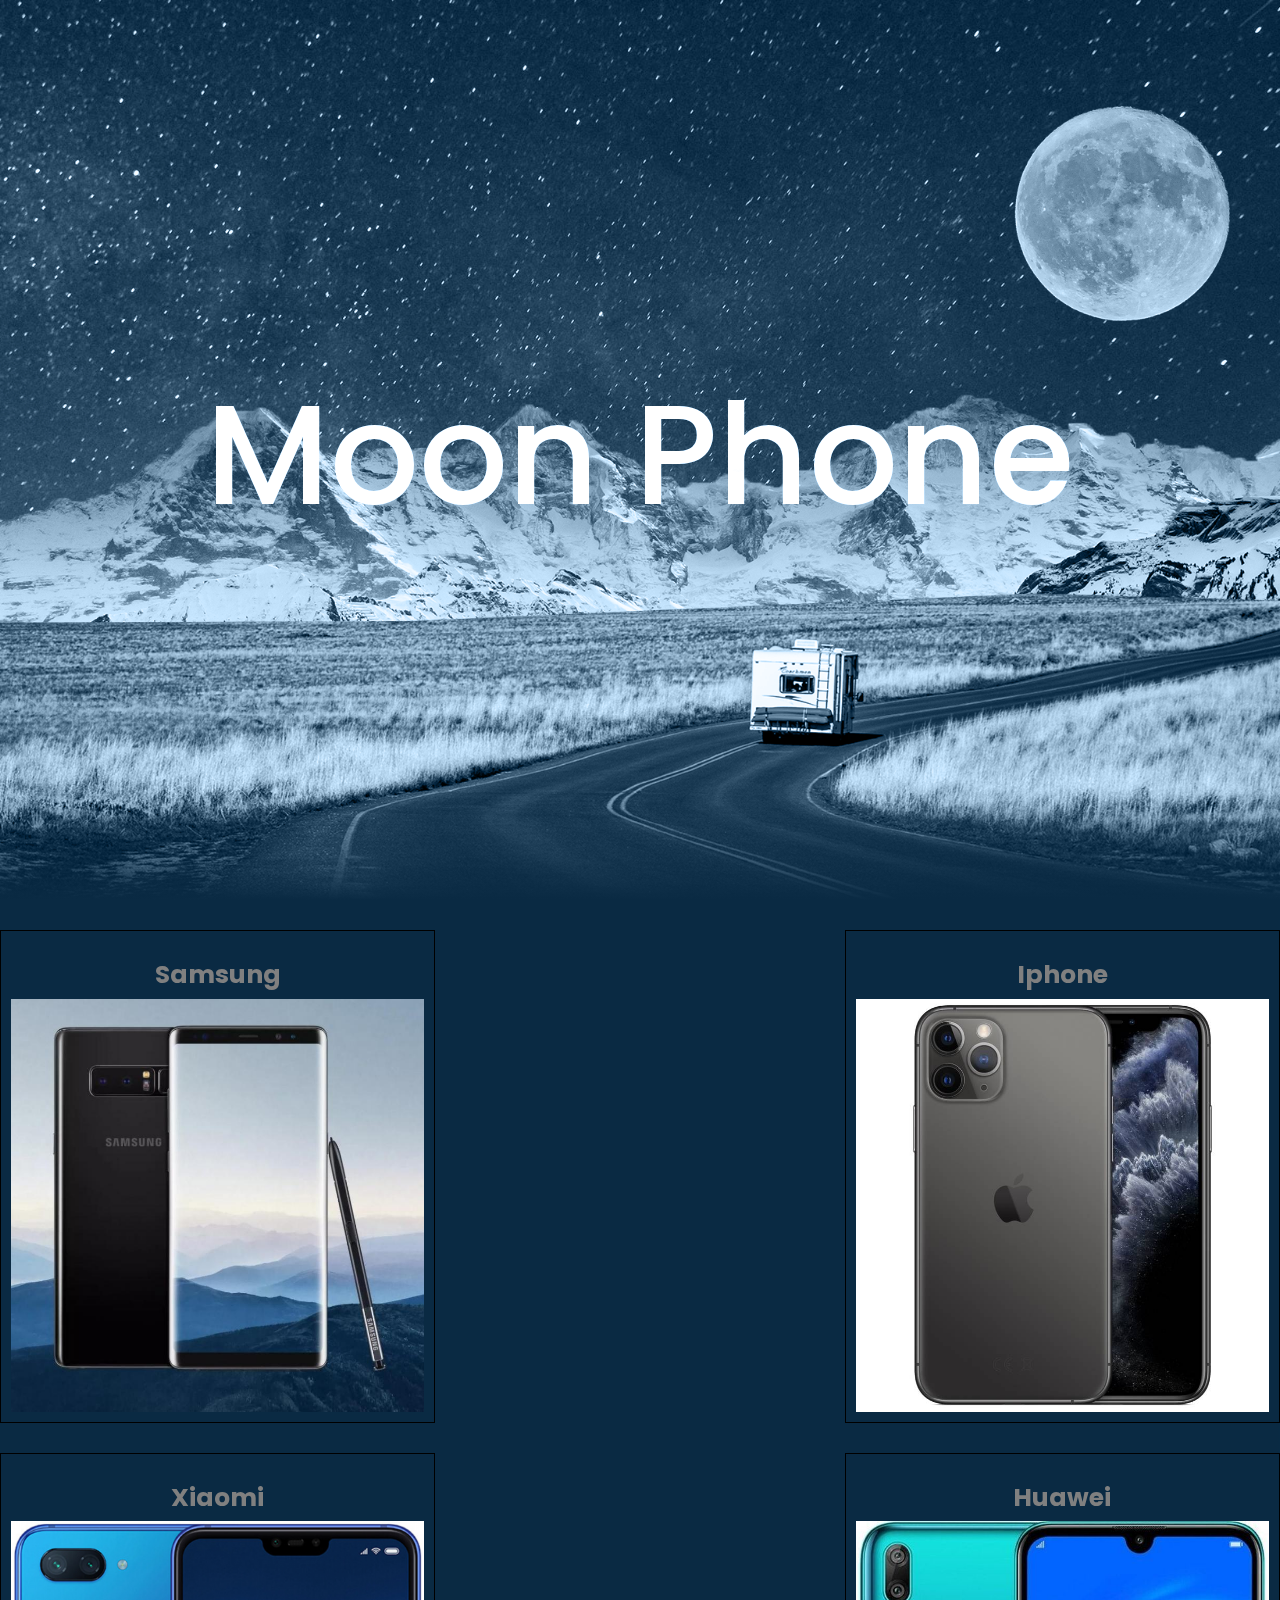
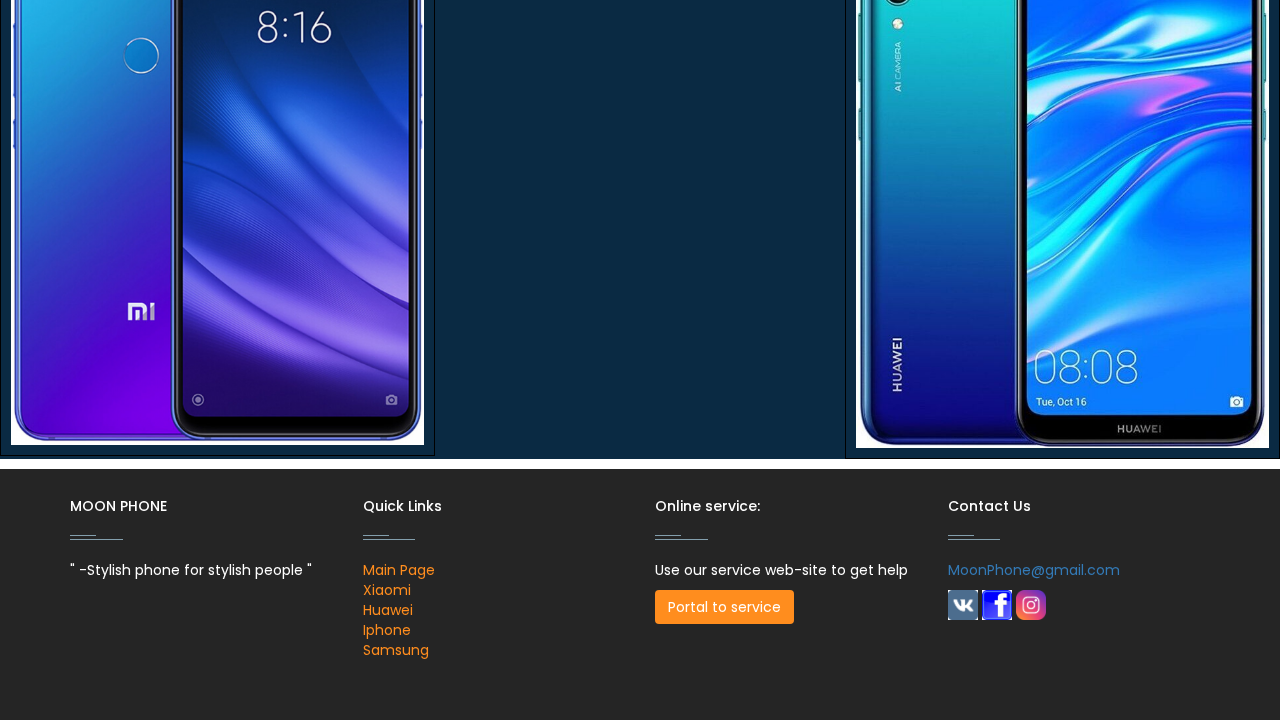
==== index.html @ 4b12c3e1 "Add files via upload" ====
<!DOCTYPE html>
<html lang="en">
<head>
    <meta charset="UTF-8">
    <meta name="viewport" content="width=device-width, initial-scale=1.0">
    <title>Yarik</title>
    <link rel="stylesheet" href="https://maxcdn.bootstrapcdn.com/bootstrap/3.3.6/css/bootstrap.min.css">
    <link rel="stylesheet" href="sait/style/startpage.css">   
    <link rel="stylesheet" href="sait/style/startpage1.css">   
    <link rel="stylesheet" href="sait/style/footer.css">   
    <link rel="stylesheet" href="sait/style/reset.css">
</head>

<body>
    <header>
        <section>
            <img src="sait/style/images/bg.jpg" id="bg">
            <img src="sait/style/images/moon.png" id="moon">
            <img src="sait/style/images/mountain.png" id="mountain">
            <img src="sait/style/images/road.png" id="road">
            <h2 id="text">Moon Phone</h2>
        </section>
    </header>
    <main>
            <div class="catalog-holder">
                <ul class="catalog-ul">
                    <li class="catalog-li">
                        <div class="product-holder">
                            <h3 class="product-name"><a href="sait/samsungpage.html">Samsung</a></h3>
                            <div class='product-image'>
                                <img src="sait/style/images/samsung.jpg">                               
                            </div>
                        </div>                                                                               
                    </li>                    
                    <li class="catalog-li">
                        <div class="product-holder">
                            <h3 class="product-name"><a href="sait/iphonepage.html">Iphone</a></h3>
                            <div class='product-image'>
                                <img src="sait/style/images/iphone.jpeg">                               
                            </div>
                        </div>                                                  
                    </li>
                    <li class="catalog-li">
                        <div class="product-holder">
                            <h3 class="product-name"><a href="sait/xiaomipage.html">Xiaomi</a></h3>
                            <div class='product-image'>
                                <img src="sait/style/images/xiaomi.png">                               
                            </div>
                        </div>                     
                    </li>
                    <li class="catalog-li">
                        <div class="product-holder">
                            <h3 class="product-name"><a href="sait/huaweipage.html">Huawei</a></h3>
                            <div class='product-image'>
                                <img src="sait/style/images/huawei.jpg">                               
                            </div> 
                        </div>                          
                    </li>                                                        
                </ul>
            </div>

    </main>
    <footer id="footer" class="footer-1">
        <div class="main-footer widgets-dark typo-light">
        <div class="container">
        <div class="row">
           
        <div class="col-xs-12 col-sm-6 col-md-3">
        <div class="widget subscribe no-box">
        <h5 class="widget-title">MOON PHONE<span></span></h5>
        <p> " -Stylish phone for stylish people " </p>
        </div>
        </div>
        
        <div class="col-xs-12 col-sm-6 col-md-3">
        <div class="widget no-box">
        <h5 class="widget-title">Quick Links<span></span></h5>
        <ul class="thumbnail-widget">
        <li>
            <div class="thumb-content"><a href="index.html">Main Page</a></div>  
        </li>       
        <li>
            <div class="thumb-content"><a href="sait/xiaomipage.html">Xiaomi</a></div>  
        </li>
        <li>
            <div class="thumb-content"><a href="sait/huaweipage.html">Huawei</a></div>  
        </li>
        <li>
            <div class="thumb-content"><a href="sait/iphonepage.html">Iphone</a></div>  
        </li>
        <li>
            <div class="thumb-content"><a href="sait/samsungpage.html">Samsung</a></div>  
        </li>        
        </ul>
        </div>
        </div>
        
        <div class="col-xs-12 col-sm-6 col-md-3">
        <div class="widget no-box">
        <h5 class="widget-title">Online service:<span></span></h5>
        <p>Use our service web-site to get help </p>
        <a class="btn" href="#.">Portal to service</a>
        </div>
        </div>
        
        <div class="col-xs-12 col-sm-6 col-md-3">
        
        <div class="widget no-box">
        <h5 class="widget-title">Contact Us<span></span></h5>
        
        <p><a href="mailto:MoonPhone@gmail.com" title="mail">MoonPhone@gmail.com</a></p>
        <ul class="social-footer2">
        <li class=""><a title="youtube" target="_blank" href="/"><img alt="vk" width="30" height="30" src="sait/style/images/vk.jpg"></a></li>
        <li class=""><a href="/" target="_blank" title="Facebook"><img alt="Facebook" width="30" height="30" src="sait/style/images/facebook.jpg"></a></li>
        <li class=""><a title="instagram" target="_blank" href="/"><img alt="instagram" width="30" height="30" src="sait/style/images/instagram-icon1.png"></a></li>
        </ul>
        </div>
        </div>
        
        </div>
        </div>
        </div>
           
    </footer>
    <script src="sait/jscript/startpage.js"> </script>
</body>
</html>
---- sait/style/startpage.css ----
@import url('https://fonts.googleapis.com/css?family=Poppins:300,400,500,600,700,800,900&display=swap');

*{
    margin: 0;
    padding: 0;
    font-family: "Poppins" , sans-serif;
}
/* header{
    background: #0a2a43;
    min-height: 1500px;
} */
section{
    position: relative;
    width: 100%;
    height: 100vh;
    overflow: hidden;
    display: flex;
    justify-content: center;
    align-items: center;
}
section:before
{
    content: " ";
    position: absolute;
    bottom: 0;
    width: 100%;
    height: 100px;
    background: linear-gradient(to top, #0a2a43, transparent);
    z-index: 10000;
}
section:after
{
    content: " ";
    position: absolute;
    top: 0;
    left: 0;
    width: 100%;
    height: 100%;
    background:  #0a2a43;
    z-index: 10000;
    mix-blend-mode: color;
}
section img{
    position: absolute;
    top: 0;
    left: 0;
    width: 100%;
    height: 100%;
    object-fit: cover;
    pointer-events: none;
}
#text{
    position: relative;
    color: #fff;
    font-size: 10em;
    z-index:1;
}
#road{
    z-index:2;
}
---- sait/style/startpage1.css ----
.catalog-ul{
    display: flex;
    justify-content: space-between;
    flex-wrap: wrap;
}
.catalog-ul li{
    margin-top: 30px;
    width: 34%;

}
.product-name a{
    color:grey;
}
.product-holder{
    width: 100%;
    border: 1px solid black;
    box-sizing: border-box;
    padding: 10px;
}
.product-holder .product-name{
    width: 100%;
    text-align: center;
    font-weight: bold;
    font-size: 25px;
}
.product-image{
    width: 100%;
    margin-top: 10px

}
.product-image img{
    display: block;
    width: 100%;
}
/* .product-colors{
    width: 100%;
    display:flex;
    justify-content: center;
    margin-top: 10px;
} */
/* .product-colors .product-color{
    display: inline-block;
    width: 30px;
    height: 30px;
    margin: 0 5px;
} */
/* .product-color.red{
background: red;
}
.product-color.grey {
background: grey;
}
.product-color.black{
background-color: black ;
} */

/* .view-more{
    display: inline-block;
    width: 100%;
    padding: 10px;
    box-sizing: border-box;
    color: black;
    text-align: center;
    font-size: 25px;
} */
main{
    background: #0a2a43;
}
---- sait/style/footer.css ----
/* Main Footer */
footer .main-footer{ padding: 20px 0; background: #252525;}
footer ul{ padding-left: 0; list-style: none;}

/* Copy Right Footer */
.footer-copyright { background: #222; padding: 5px 0;}
.footer-copyright .logo { display: inherit;}
.footer-copyright nav { float: right; margin-top: 5px;}
.footer-copyright nav ul { list-style: none; margin: 0; padding: 0;}
.footer-copyright nav ul li { border-left: 1px solid #505050; display: inline-block; line-height: 12px; margin: 0; padding: 0 8px;}
.footer-copyright nav ul li a{ color: #969696;}
.footer-copyright nav ul li:first-child { border: medium none; padding-left: 0;}
.footer-copyright p { color: #969696; margin: 2px 0 0;}

/* Footer Top */
.footer-top{ background: #252525; padding-bottom: 30px; margin-bottom: 30px; border-bottom: 3px solid #222;}

/* Footer transparent */
footer.transparent .footer-top, footer.transparent .main-footer{ background: transparent;}
footer.transparent .footer-copyright{ background: none repeat scroll 0 0 rgba(0, 0, 0, 0.3) ;}

/* Footer light */
footer.light .footer-top{ background: #f9f9f9;}
footer.light .main-footer{ background: #f9f9f9;}
footer.light .footer-copyright{ background: none repeat scroll 0 0 rgba(255, 255, 255, 0.3) ;}

/* Footer 4 */
.footer- .logo { display: inline-block;}

/*====================  
  Widgets  
====================== */
.widget{ padding: 20px; margin-bottom: 40px;}
.widget.widget-last{ margin-bottom: 0px;}
.widget.no-box{ padding: 0; background-color: transparent; margin-bottom: 40px;
  box-shadow: none; -webkit-box-shadow: none; -moz-box-shadow: none; -ms-box-shadow: none; -o-box-shadow: none;}
.widget.subscribe p{ margin-bottom: 18px;}
.widget li a{ color: #ff8d1e;}
.widget li a:hover{ color: #4b92dc;}
.widget-title {margin-bottom: 20px;}
.widget-title span {background: #839FAD none repeat scroll 0 0;display: block; height: 1px;margin-top: 25px;position: relative;width: 20%;}
.widget-title span::after {background: inherit;content: "";height: inherit; position: absolute;top: -4px;width: 50%;}
.widget-title.text-center span,.widget-title.text-center span::after {margin-left: auto;margin-right:auto;left: 0;right: 0;}
.widget .badge{ float: right; background: #7f7f7f;}

.typo-light h1,  
.typo-light h2,  
.typo-light h3,  
.typo-light h4,  
.typo-light h5,  
.typo-light h6,
.typo-light p,
.typo-light div,
.typo-light span,
.typo-light small{ color: #fff;}

ul.social-footer2 { margin: 0;padding: 0; width: auto;}
ul.social-footer2 li {display: inline-block;padding: 0;}
ul.social-footer2 li a:hover {background-color:#ff8d1e;}
ul.social-footer2 li a {display: block; height:30px;width: 30px;text-align: center;}
.btn{background-color: #ff8d1e; color:#fff;}
.btn:hover, .btn:focus, .btn.active {background: #4b92dc;color: #fff;
-webkit-box-shadow: 0 15px 30px rgba(0, 0, 0, 0.1);
-moz-box-shadow: 0 15px 30px rgba(0, 0, 0, 0.1);
-ms-box-shadow: 0 15px 30px rgba(0, 0, 0, 0.1);
-o-box-shadow: 0 15px 30px rgba(0, 0, 0, 0.1);
box-shadow: 0 15px 30px rgba(0, 0, 0, 0.1);
-webkit-transition: all 250ms ease-in-out 0s;
-moz-transition: all 250ms ease-in-out 0s;
-ms-transition: all 250ms ease-in-out 0s;
-o-transition: all 250ms ease-in-out 0s;
transition: all 250ms ease-in-out 0s;

}
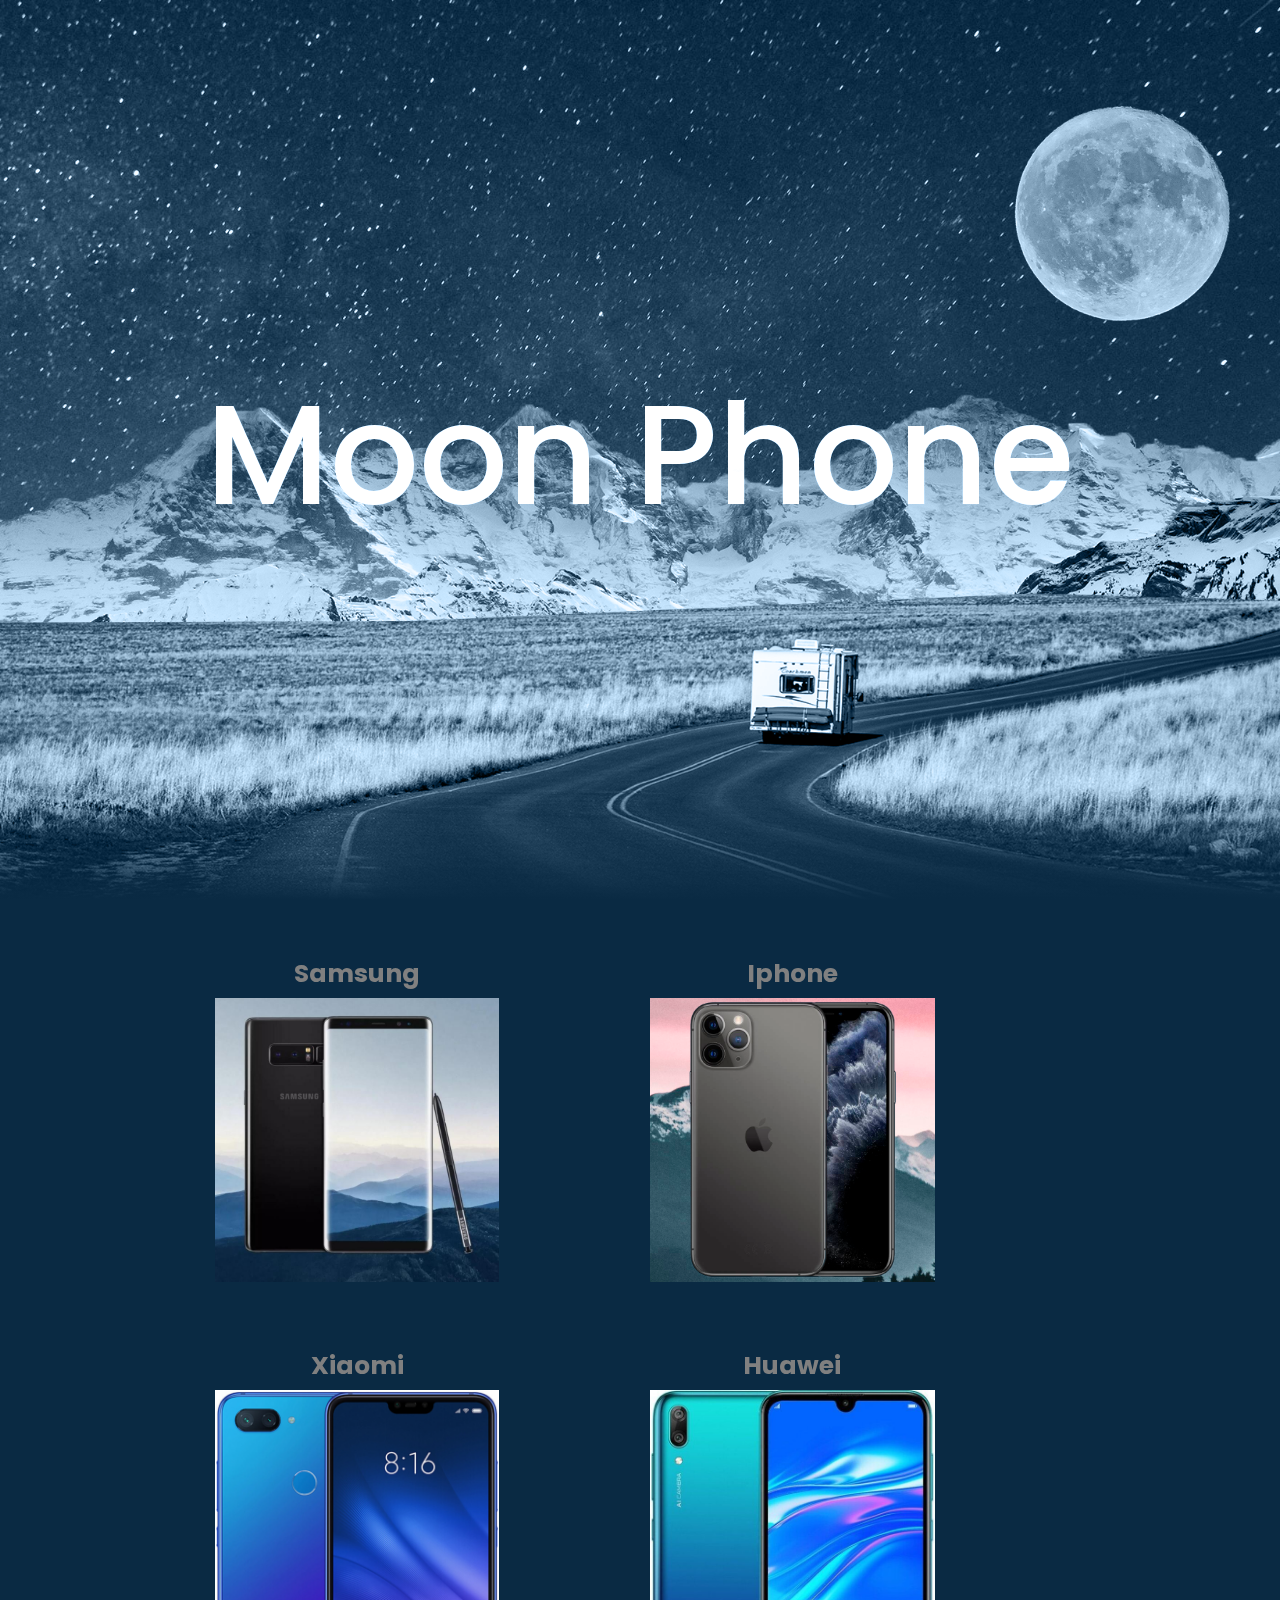
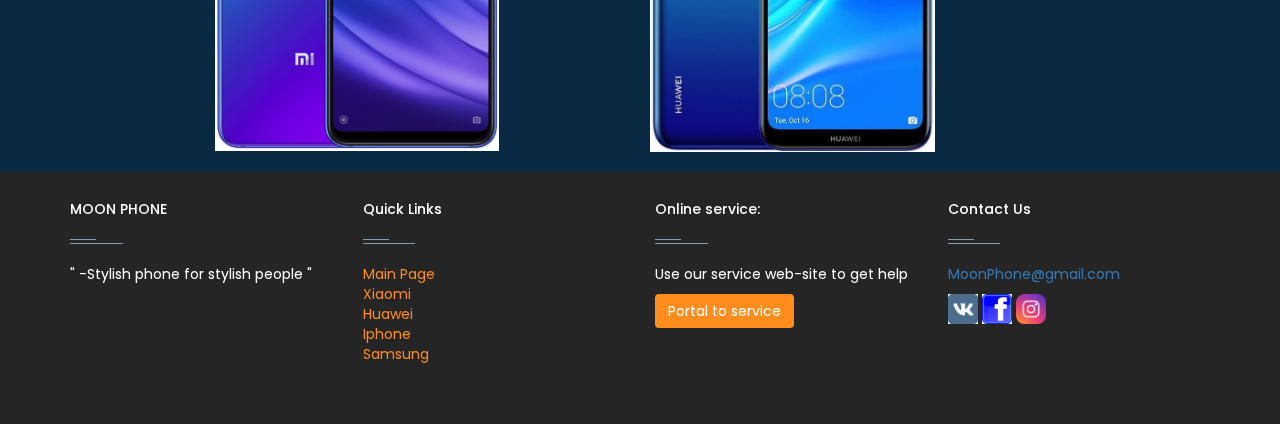
==== commit 424f14e4: "Add files via upload" ====
--- a/index.html
+++ b/index.html
@@ -36,7 +36,7 @@
                         <div class="product-holder">
                             <h3 class="product-name"><a href="sait/iphonepage.html">Iphone</a></h3>
                             <div class='product-image'>
-                                <img src="sait/style/images/iphone.jpeg">                               
+                                <img src="sait/style/images/iphone.jpg">                               
                             </div>
                         </div>                                                  
                     </li>
--- a/sait/style/startpage1.css
+++ b/sait/style/startpage1.css
@@ -1,7 +1,8 @@
 .catalog-ul{
     display: flex;
-    justify-content: space-between;
+    /* justify-content: space-between; */
     flex-wrap: wrap;
+    justify-content: center;
 }
 .catalog-ul li{
     margin-top: 30px;
@@ -12,10 +13,11 @@
     color:grey;
 }
 .product-holder{
-    width: 100%;
-    border: 1px solid black;
+    width: 70%;
+    border: 1px white;
     box-sizing: border-box;
     padding: 10px;
+    
 }
 .product-holder .product-name{
     width: 100%;
@@ -65,5 +67,10 @@
 } */
 main{
     background: #0a2a43;
+    
 }
-
+.catalog-holder{
+    display: flex;
+    justify-content: center;
+    width: 100%;
+}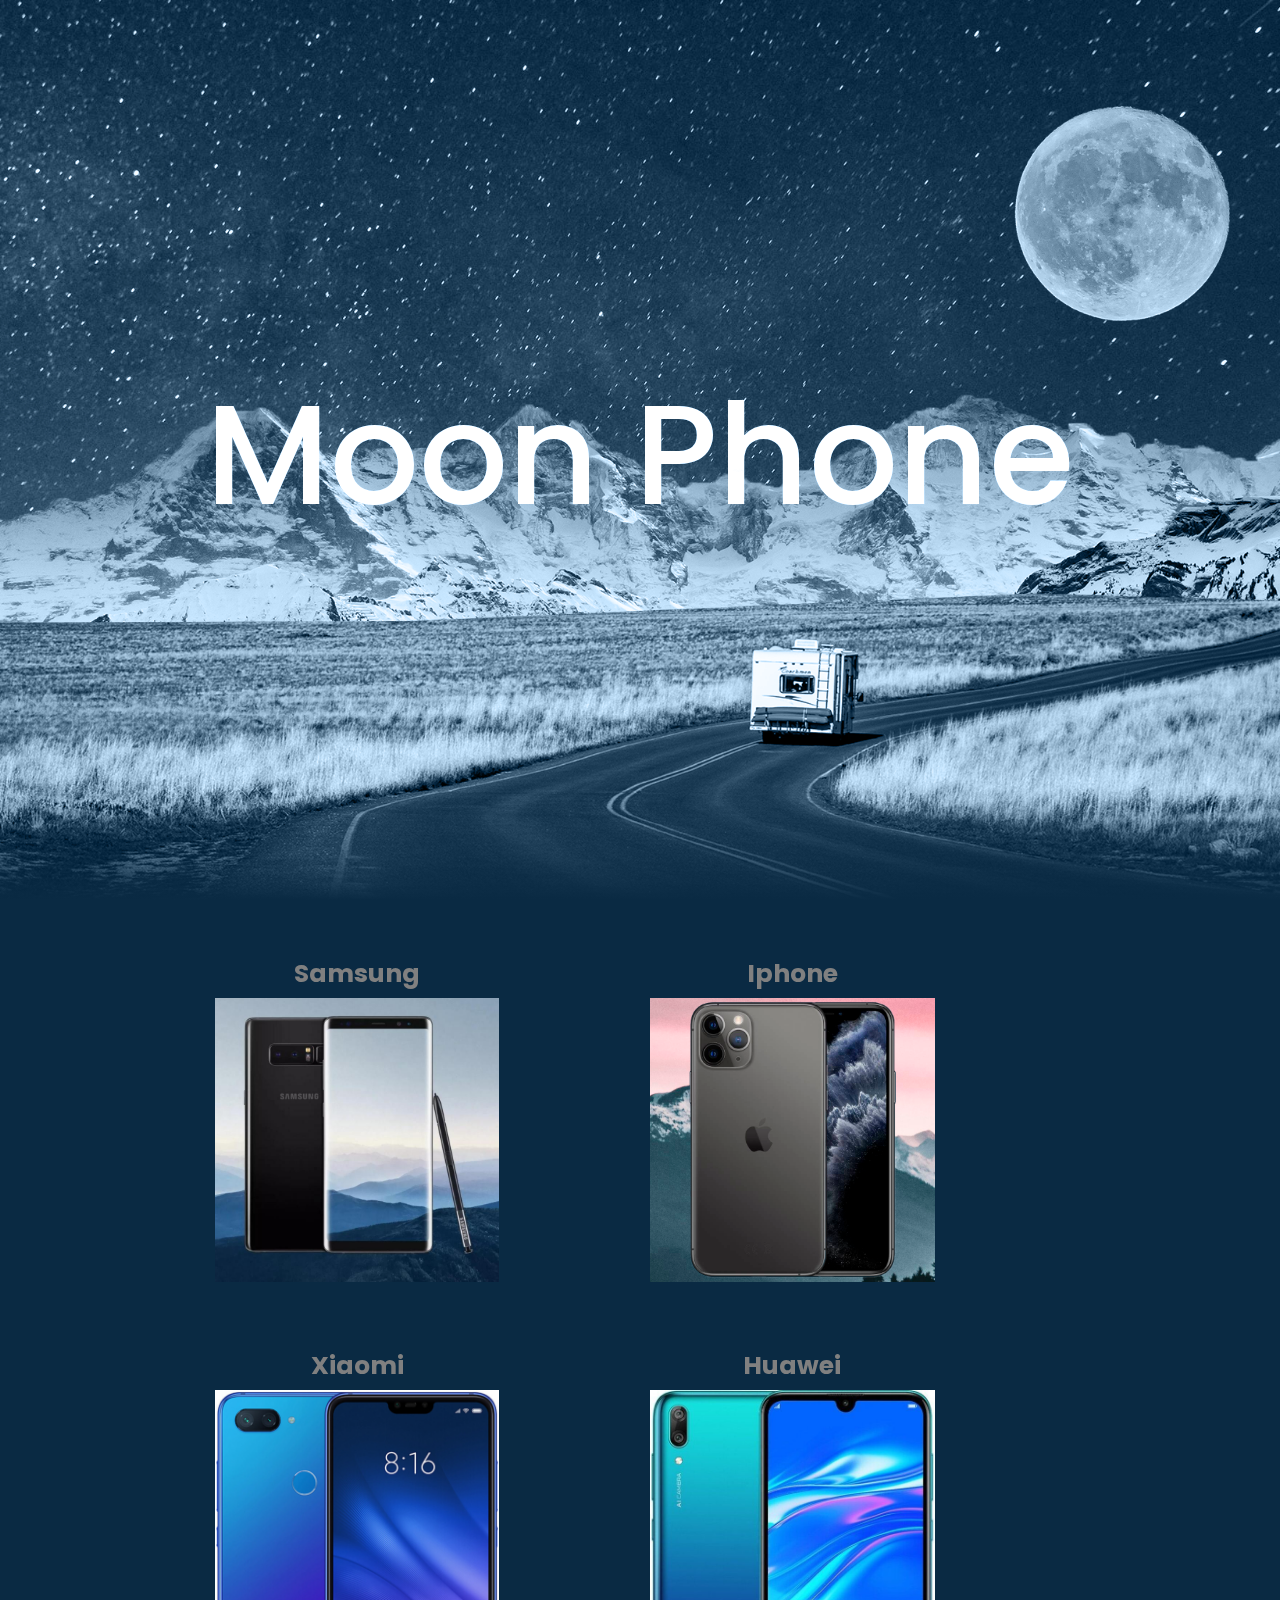
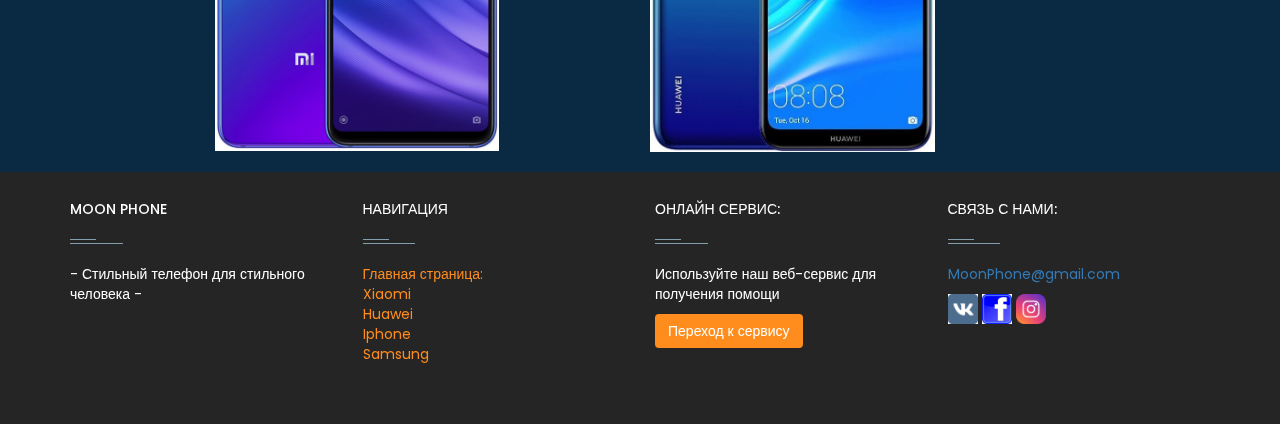
==== commit 096fc237: "Add files via upload" ====
--- a/index.html
+++ b/index.html
@@ -28,7 +28,7 @@
                         <div class="product-holder">
                             <h3 class="product-name"><a href="sait/samsungpage.html">Samsung</a></h3>
                             <div class='product-image'>
-                                <img src="sait/style/images/samsung.jpg">                               
+                                <a href="sait/samsungpage.html"><img src="sait/style/images/samsung.jpg"></a>                            
                             </div>
                         </div>                                                                               
                     </li>                    
@@ -36,7 +36,7 @@
                         <div class="product-holder">
                             <h3 class="product-name"><a href="sait/iphonepage.html">Iphone</a></h3>
                             <div class='product-image'>
-                                <img src="sait/style/images/iphone.jpg">                               
+                                <a href="sait/iphonepage.html"><img src="sait/style/images/iphone.jpg"></a>                           
                             </div>
                         </div>                                                  
                     </li>
@@ -44,7 +44,7 @@
                         <div class="product-holder">
                             <h3 class="product-name"><a href="sait/xiaomipage.html">Xiaomi</a></h3>
                             <div class='product-image'>
-                                <img src="sait/style/images/xiaomi.png">                               
+                                <a href="sait/xiaomipage.html"><img src="sait/style/images/xiaomi.png"></a>                                
                             </div>
                         </div>                     
                     </li>
@@ -52,7 +52,7 @@
                         <div class="product-holder">
                             <h3 class="product-name"><a href="sait/huaweipage.html">Huawei</a></h3>
                             <div class='product-image'>
-                                <img src="sait/style/images/huawei.jpg">                               
+                                <a href="sait/huaweipage.html"><img src="sait/style/images/huawei.jpg"></a>                                
                             </div> 
                         </div>                          
                     </li>                                                        
@@ -68,16 +68,16 @@
         <div class="col-xs-12 col-sm-6 col-md-3">
         <div class="widget subscribe no-box">
         <h5 class="widget-title">MOON PHONE<span></span></h5>
-        <p> " -Stylish phone for stylish people " </p>
+        <p>  - Стильный телефон для стильного человека -   </p>
         </div>
         </div>
         
         <div class="col-xs-12 col-sm-6 col-md-3">
         <div class="widget no-box">
-        <h5 class="widget-title">Quick Links<span></span></h5>
+        <h5 class="widget-title">НАВИГАЦИЯ<span></span></h5>
         <ul class="thumbnail-widget">
         <li>
-            <div class="thumb-content"><a href="index.html">Main Page</a></div>  
+            <div class="thumb-content"><a href="index.html">Главная страница:</a></div>  
         </li>       
         <li>
             <div class="thumb-content"><a href="sait/xiaomipage.html">Xiaomi</a></div>  
@@ -97,22 +97,22 @@
         
         <div class="col-xs-12 col-sm-6 col-md-3">
         <div class="widget no-box">
-        <h5 class="widget-title">Online service:<span></span></h5>
-        <p>Use our service web-site to get help </p>
-        <a class="btn" href="#.">Portal to service</a>
+        <h5 class="widget-title">ОНЛАЙН СЕРВИС:<span></span></h5>
+        <p>Используйте наш веб-сервис для получения помощи </p>
+        <a class="btn" target="_blank" href="sait/DANGER.html">Переход к сервису</a>
         </div>
         </div>
         
         <div class="col-xs-12 col-sm-6 col-md-3">
         
         <div class="widget no-box">
-        <h5 class="widget-title">Contact Us<span></span></h5>
+        <h5 class="widget-title">СВЯЗЬ С НАМИ:<span></span></h5>
         
         <p><a href="mailto:MoonPhone@gmail.com" title="mail">MoonPhone@gmail.com</a></p>
         <ul class="social-footer2">
-        <li class=""><a title="youtube" target="_blank" href="/"><img alt="vk" width="30" height="30" src="sait/style/images/vk.jpg"></a></li>
-        <li class=""><a href="/" target="_blank" title="Facebook"><img alt="Facebook" width="30" height="30" src="sait/style/images/facebook.jpg"></a></li>
-        <li class=""><a title="instagram" target="_blank" href="/"><img alt="instagram" width="30" height="30" src="sait/style/images/instagram-icon1.png"></a></li>
+        <li class=""><a title="Вконтакте" target="_blank" href="https://vk.com"><img alt="vk" width="30" height="30" src="sait/style/images/vk.jpg"></a></li>
+        <li class=""><a href="https://www.facebook.com" target="_blank" title="Фэйсбук"><img alt="Facebook" width="30" height="30" src="sait/style/images/facebook.jpg"></a></li>
+        <li class=""><a title="Инстаграм" target="_blank" href="https://www.instagram.com"><img alt="instagram" width="30" height="30" src="sait/style/images/instagram-icon1.png"></a></li>
         </ul>
         </div>
         </div>
--- a/sait/style/startpage.css
+++ b/sait/style/startpage.css
@@ -57,4 +57,15 @@
 }
 #road{
     z-index:2;
+}
+@media screen and (max-width: 550px){
+    #text{
+        font-size: 6em;
+        text-align: center;
+    }
+}
+@media screen and (max-width: 872px){
+    #text{
+        text-align: center;
+    }
 }--- a/sait/style/startpage1.css
+++ b/sait/style/startpage1.css
@@ -34,37 +34,7 @@
     display: block;
     width: 100%;
 }
-/* .product-colors{
-    width: 100%;
-    display:flex;
-    justify-content: center;
-    margin-top: 10px;
-} */
-/* .product-colors .product-color{
-    display: inline-block;
-    width: 30px;
-    height: 30px;
-    margin: 0 5px;
-} */
-/* .product-color.red{
-background: red;
-}
-.product-color.grey {
-background: grey;
-}
-.product-color.black{
-background-color: black ;
-} */
 
-/* .view-more{
-    display: inline-block;
-    width: 100%;
-    padding: 10px;
-    box-sizing: border-box;
-    color: black;
-    text-align: center;
-    font-size: 25px;
-} */
 main{
     background: #0a2a43;
     
@@ -73,4 +43,44 @@
     display: flex;
     justify-content: center;
     width: 100%;
+}
+
+@media screen and (max-width: 420px){
+    .product-holder .product-name{
+        font-size: 20px;
+        text-align: left;
+    }
+}
+@media screen and (max-width: 600px){
+    .product-holder{
+        width: 90%;
+    }
+}
+@media screen and (max-width: 600px){
+    .product-holder{
+        width: 100%;
+    }
+}
+@media screen and (max-width: 450px){
+    .product-holder{
+        width: 100%;
+    }
+}
+@media screen and (max-width: 450px){
+    .catalog-ul li{
+        width: 45%;
+    
+    }
+}
+@media screen and (max-width: 790px){
+    .catalog-ul li{
+        width: 40%;
+    
+    }
+}
+@media screen and (max-width: 330px){
+    .catalog-ul li{
+        width: 45%;
+    
+    }
 }